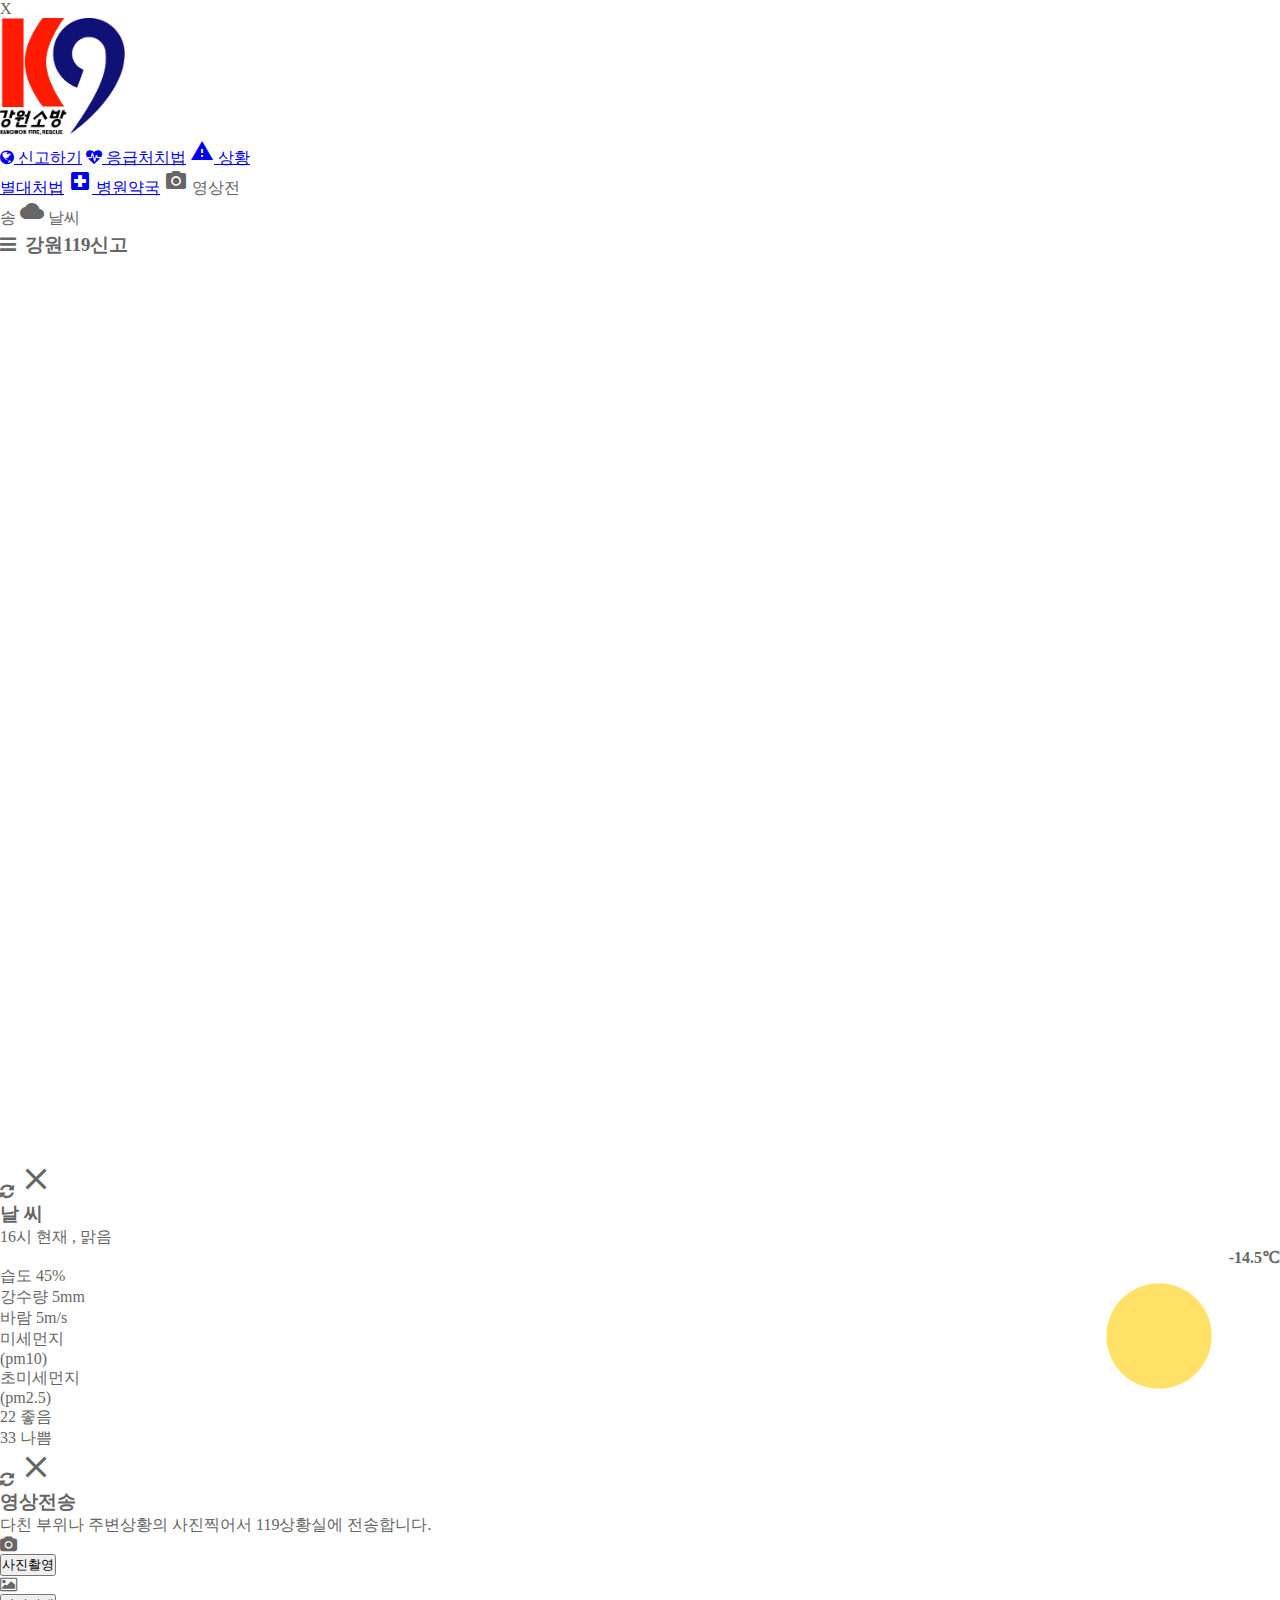
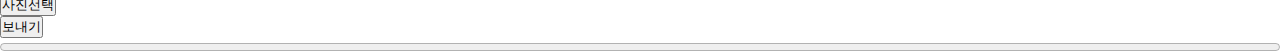
==== index.html @ 8ee9f8db "first commit" ====
<!DOCTYPE html>
<html>
<title id="toptitle">강원119신고앱</title>
<meta name="viewport" charset="utf-8" content="width=device-width, initial-scale=1.0, minimum-scale=1.0, maximum-scale=1.0, user-scalable=no" />
<link rel="stylesheet" href="https://www.w3schools.com/lib/w3.css">
<link rel="stylesheet" href="https://www.w3schools.com/lib/w3-theme-blue-grey.css">
<link rel="stylesheet" href="https://cdnjs.cloudflare.com/ajax/libs/font-awesome/4.7.0/css/font-awesome.min.css">
<link rel="stylesheet" href="https://fonts.googleapis.com/icon?family=Material+Icons">
<script src="cordova.js"></script>
<script src="js/index.js"></script>
<script src="js/getweather.js"></script>
<script src="js/getdust.js"></script>
<style>
*,#maincontainer {
    margin: 0px;
    padding: 0px;
}
html, body { 
height: 100%;
color:#666666;
}
.float_style {
    float: left;
}

#title {
    text-align:center;
    font-size:large;
    color:#00FFFF;
    display:table;  
    height:6%;
    width:100%;
    border:3px;
    background: -webkit-linear-gradient(#852126, #F00); /* For Safari 5.1 to 6.0 */
    background: -o-linear-gradient(#852126, #F00); /* For Opera 11.1 to 12.0 */
    background: -moz-linear-gradient(#852126, #F00); /* For Firefox 3.6 to 15 */
    background: linear-gradient(#852126, #F00); /* Standard syntax (must be last) */
}

#bottom {
    text-align:center;
    font-size:14px;
    color:#00FFFF;
    background-color:
    vertical-align:middle;
    display:table;
    height:5%;
    width:100%;
    border:3px;
    background: -webkit-linear-gradient(#852126, #F00); /* For Safari 5.1 to 6.0 */
    background: -o-linear-gradient(#852126, #F00); /* For Opera 11.1 to 12.0 */
    background: -moz-linear-gradient(#852126, #F00); /* For Firefox 3.6 to 15 */
    background: linear-gradient(#852126, #F00); /* Standard syntax (must be last) */    
}

#iframe_a {
    border:0px;
    padding:0px;
    mergin:0px;
}
</style>

<script>

</script>

<body class="w3-animate-opacity">
<nav class="w3-sidenav w3-card-2 w3-theme w3-collapse w3-animate-left" style="width:250px;" id="mySidenav">
    <div class="w3-container w3-border-bottom w3-theme-d3">
        <span onclick="w3_close('')" class="w3-closenav w3-right w3-xlarge">X</span>
        <br>
        <div class="w3-padding w3-center">
            <img class="w3-round" src="images/119ci.png" alt="avatar" style="width:50%">
        </div>
    </div>
    <a onclick="w3_close(this)" name="신고하기" class="w3-xlarge w3-border-bottom" href="wgps.asp" target="iframe_a"><i class="fa fa-globe"></i> 신고하기</a>
    <a onclick="w3_close(this)" name="응급처치법" class="w3-xlarge w3-border-bottom" href="wgcpr.asp" target="iframe_a"><i class="fa fa fa-heartbeat"></i> 응급처치법</a>
    <a onclick="w3_close(this)" name="상황별대처법" class="w3-xlarge w3-border-bottom" href="wgcase.asp" target="iframe_a"><i class="material-icons">&#xe002;</i> 상황별대처법</a>
    <a onclick="w3_close(this)" name="병원약국검색" class="w3-xlarge w3-border-bottom" href="wghosp.html" target="iframe_a"><i class="material-icons">&#xe548;</i> 병원약국</a>
    <a onclick="w3_close(this) , sendPhoto();" name="영상전송" class="w3-xlarge w3-border-bottom" ><i class="material-icons">&#xe412;</i> 영상전송</a>
    <a onclick="w3_close(this) , getweatherinfo();" name="날씨보기" class="w3-xlarge w3-border-bottom" ><i class="material-icons">&#xe2bd;</i> 날씨</a>
</nav>

<div id="mtitile" class="w3-container w3-theme-d4" >
    <h3 class="w3-text-shadow" style="margin-top:3px;margin-bottom:3px">
    <i class="w3-opennav fa fa-bars" onclick="w3_open();"></i>
    &nbsp;<b>강원<span class="w3-text-red w3-slim">119</span>신고</b><span id="titleadd" style="font-size:20px"></span></h3>
</div>

<div class="w3-container" onclick="w3_close()" id="maincontainer" style="height:100%" > 
    <iframe src="wgps.asp" id="iframe_a" name="iframe_a" border=0px; width=100% height=100%></iframe>
</div>

<script>
function w3_open() {
    document.getElementById("mySidenav").style.display = "block";
}
function w3_close(str) {
    if(str == '') {
        document.getElementById("mySidenav").style.display = "none";
    }
    else {
        document.getElementById("titleadd").innerHTML = "   "+str.name;
        document.getElementById("mySidenav").style.display = "none";
    }
}

function sendPhoto(){ // 영상전송 로직
    document.getElementById('id02').style.display='block';
}

function leadingZeros(n, digits) {
  var zero = '';
  n = n.toString();

  if (n.length < digits) {
    for (i = 0; i < digits - n.length; i++)
      zero += '0';
  }
  return zero + n;
}

function sendOX(){
    if(localStorage.getItem("mykey") == null){
        alert("먼저 신고를 한후 전송해주세요");
        return;
    }
    var isphoto = document.getElementById('smallImage').src;
    if(isphoto == "file:///android_asset/www/index.html") {
        alert("전송할 사진이 없습니다.")
        return;
    }

    if(confirm('전송하시겠습니까?')){
        startUpload();
    }
    else{
        return;
    }
}

function startUpload(){ //사진전송 로직
    var d = new Date();
    var nowTime =
        leadingZeros(d.getFullYear(), 4) + 
        leadingZeros(d.getMonth() + 1, 2) + 
        leadingZeros(d.getDate(), 2) + 
        leadingZeros(d.getHours(), 2) + 
        leadingZeros(d.getMinutes(), 2) + 
        leadingZeros(d.getSeconds(), 2);
    var str = nowTime + '_' + localStorage.getItem("tel_number");
    //var url = "http://119survey.org/119app/w/photoSaveDB.asp?str=20170712";
    var url = "http://119survey.org/119app/w/photoSaveDB.asp";
    var imgg1 = document.getElementById("smallImage").src;
    var imgBlob = new Blob([imgg1], {type:'image/jpeg'});

    formdata = new FormData();
    //formdata.append("file1", fileInput.files[0]);
    formdata.append("file1", imgBlob);
    formdata.append("file2", str);
    formdata.append("file3", localStorage.getItem("mykey")); //신고한 아이디 
    //formdata.append("file4", document.getElementById("messageTxt").value); //전달 메시지
        
    var progressBar = document.getElementById("progressBar");
    var xhr = new XMLHttpRequest();

    xhr.upload.onprogress = function(e) {
        var percentComplete = (e.loaded / e.total) * 100;
        progressBar.value = percentComplete;
    };

    xhr.onload = function() {
        if (xhr.status == 200) {
            alert("전송이 완료되었습니다.");
        } else {
            alert("전송에 실패했습니다.");
        }
    };
    
    xhr.onerror = function() {
        alert("전송실패! 서버에 연결할수 없습니다.");
    };
    
    progressBar.value = 0;
    xhr.open("POST", url, true);
    xhr.send(formdata);   
}

//사진전송 로직
//var pictureSource = navigator.camera.PictureSourceType;

document.addEventListener("deviceready",onDeviceReady,false);

function onDeviceReady() {
    pictureSource = navigator.camera.PictureSourceType;
    //destinationType = navigator.camera.DestinationType;
}

function onPhotoDataSuccess(imageData) {
    var smallImage = document.getElementById('smallImage');
    smallImage.style.display = 'block';
    smallImage.src = "data:image/jpeg;base64," + imageData;
}

//function onPhotoURISuccess(imageURI) {
function onPhotoURISuccess(imageData) {    
    var largeImage = document.getElementById('largeImage');
    largeImage.style.display = 'block';
    largeImage.src = "data:image/jpeg;base64," + imageData;
    //largeImage.src = imageURI;
    //largeImage.filename = imageURI.substr(imageURI.lastIndexOf('/') + 1);
}

//사진촬영
function takePhoto(){
    navigator.camera.getPicture(onPhotoDataSuccess, onFail,
    {quality: 10, destinationType: Camera.DestinationType.DATA_URL,
    sourceType: Camera.PictureSourceType.CAMERA});
}

//앨범 사진선택
function getPhoto(){
    navigator.camera.getPicture(onPhotoDataSuccess, onFail,
    //{ quality: 10, destinationType: Camera.DestinationType.FILE_URI,
    {quality: 10, destinationType: Camera.DestinationType.DATA_URL,
    sourceType: Camera.PictureSourceType.PHOTOLIBRARY });
}

function onFail(message) {
  //alert('Failed because: ' + message);
}

function delContents() {
    document.getElementById('smallImage').src = "";
    document.getElementById('messageTxt').value = "";
    document.getElementById('progressBar').value = "0";
}

</script>
<div id="id01" class="w3-modal">
    <div class="w3-modal-content w3-card-4">
        <header class="w3-display-container w3-teal w3-center">
            <i onclick="initweather();initdust();" class="fa fa-refresh w3-display-left w3-xlarge w3-padding-medium"></i>
            <i class="material-icons w3-xxlarge w3-display-right w3-padding-small" style="font-size:36px" onclick = "document.getElementById('id01').style.display='none'" >close</i>

            <h3>날 씨</h3>
        </header>

        <div id="timeNow" class="w3-center w3-large" style="padding-top: 0px">16시 현재 ,  맑음</div>

        <div class="w3-cell-row">
            <div class="w3-container w3-cell" style="padding-left: 0px">
                <div class="w3-xlarge " style="float:right"><b id="temp">-14.5℃</b></div><br>
                <img id="skypic" class="" style="float:right" src="images/c3/clear.png" width="140px"/>
            </div>
            <div class="w3-container w3-cell w3-samll" style="padding-left: 0px">
                <div id="humiduty" class="">습도 45%</div>
                <div id="rain" class="">강수량 5mm</div>
                <div id="wind" class="">바람 5m/s</div>

                <div class="w3-cell-row w3-small" style="padding-left: 0px">
                    <div class="w3-container w3-cell " style="padding-left: 0">미세먼지<br>(pm10)</div>
                    <div class="w3-container w3-cell ">초미세먼지<br>(pm2.5)</div>
                </div>
                <div class="w3-cell-row w3-small">
                    <div id="pm10" class="w3-container w3-round w3-cell w3-black w3-center">22 좋음</div>
                    <div id="pm25" class="w3-container w3-round w3-cell w3-blue w3-center">33 나쁨</div>
                </div>
          </div>
        </div>

        <footer class="w3-container w3-blue-grey ">
            <div id="link" class="w3-panel w3-medium" style="padding-left: 0px">
                <a id="dust" href="http://119survey.org/119app/w/wgcase/case11.asp" style="display:none"><i class="fa fa-question-circle w3-large" ></i>&nbsp;미세먼지수치가 높습니다. 미세먼지란?</a>
                <a id="frostbite" href="http://119survey.org/119app/w/wgcase/case05.asp" style="display:none"><i class="fa fa-question-circle w3-large" ></i>&nbsp;겨울입니다. 동상, 저체온증 조심하세요</a>
                <a id="humi" href="http://119survey.org/119app/w/wgcase/case14.asp" style="display: none"><i class="fa fa-question-circle w3-large" ></i>&nbsp;습도가 낮습니다. 산불을 조심하세요</a>
                <a id="hotemper" href="http://119survey.org/119app/w/wgcase/case07.asp" style="display: none"><i class="fa fa-question-circle w3-large" ></i>&nbsp;기온과 습도가 높습니다. 폭염조심</a>
                <a id="bigwind" href="http://119survey.org/119app/w/wgcase/case03.asp" style="display: none"><i class="fa fa-question-circle w3-large" ></i>&nbsp;강풍이 불고 있습니다. 강풍이 불때는?</a>
            </div>
        </footer>
    </div>
</div>


<div id="id02" class="w3-modal">
    <div class="w3-modal-content w3-card-4">
        <header class="w3-display-container w3-blue w3-center">
            <i onclick="delContents();" class="fa fa-refresh w3-display-left w3-xlarge w3-padding-medium"></i>
            <i class="material-icons w3-xxlarge w3-display-right w3-padding-small" style="font-size:36px" onclick = "document.getElementById('id02').style.display='none'" >close</i>
            <h3>영상전송</h3>
        </header>
        <div class="w3-container">
            <div class="w3-row w3-panel">다친 부위나 주변상황의 사진찍어서 119상황실에 전송합니다.</div>
            <div class="w3-row w3-section w3-text-blue">
                <div class="w3-col" style="width:50px"><i class="w3-xxlarge fa fa-camera"></i></div>
                <div class="w3-col" style="width:30%"><button class="w3-button w3-border w3-blue" onclick="takePhoto();">사진촬영</button></div>
            </div>
            <div class="w3-row w3-section w3-text-blue">
                <div class="w3-col" style="width:50px"><i class="w3-xxlarge fa fa-photo"></i></div>
                <div class="w3-rest">
                    <button class="w3-button w3-border w3-blue" onclick="getPhoto(pictureSource.SAVEDPHOTOALBUM);">사진선택</button>
                </div>
            </div>

            <div class="w3-row w3-section w3-text-blue" style="display:none">
                <div class="w3-col" style="width:50px"><i class="w3-xxlarge fa fa-pencil"></i></div>
                <div class="w3-rest">
                    <input class="w3-input w3-border" id="messageTxt" type="text" placeholder="전달 메시지 입력">
                </div>
            </div>
            <img style="display:none;width:60%;height:40%;" id="smallImage" src=""/>

            <button class="w3-button w3-round w3-block w3-section w3-blue w3-ripple w3-padding w3-large" onclick="sendOX();">보내기</button>
            <progress id="progressBar" style="width: 100%" max="100" value="0"/>
        </div>

        <footer class="w3-container w3-blue-grey">
            <div id="link" class="w3-panel w3-medium" style="padding-left: 0px">
            </div>
        </footer>
    </div>
</div>

<script> 
// 초기 날씨정보 수집
function getweatherinfo(){
    document.getElementById('id01').style.display='block';
    initdust();
    initweather();
}
document.getElementById('id01').style.display='block';
initdust();
initweather();

// 상황별 메뉴얼 표출 로직 
var date = new Date(); // 계절변수 및 메뉴얼 표출
var month = date.getMonth() + 1;
if(12==month || 2==month || 1==month){  //겨율이면 동상관련 자료표출
    document.getElementById('frostbite').style.display='block'; 
}

</script>


</body>
</html>
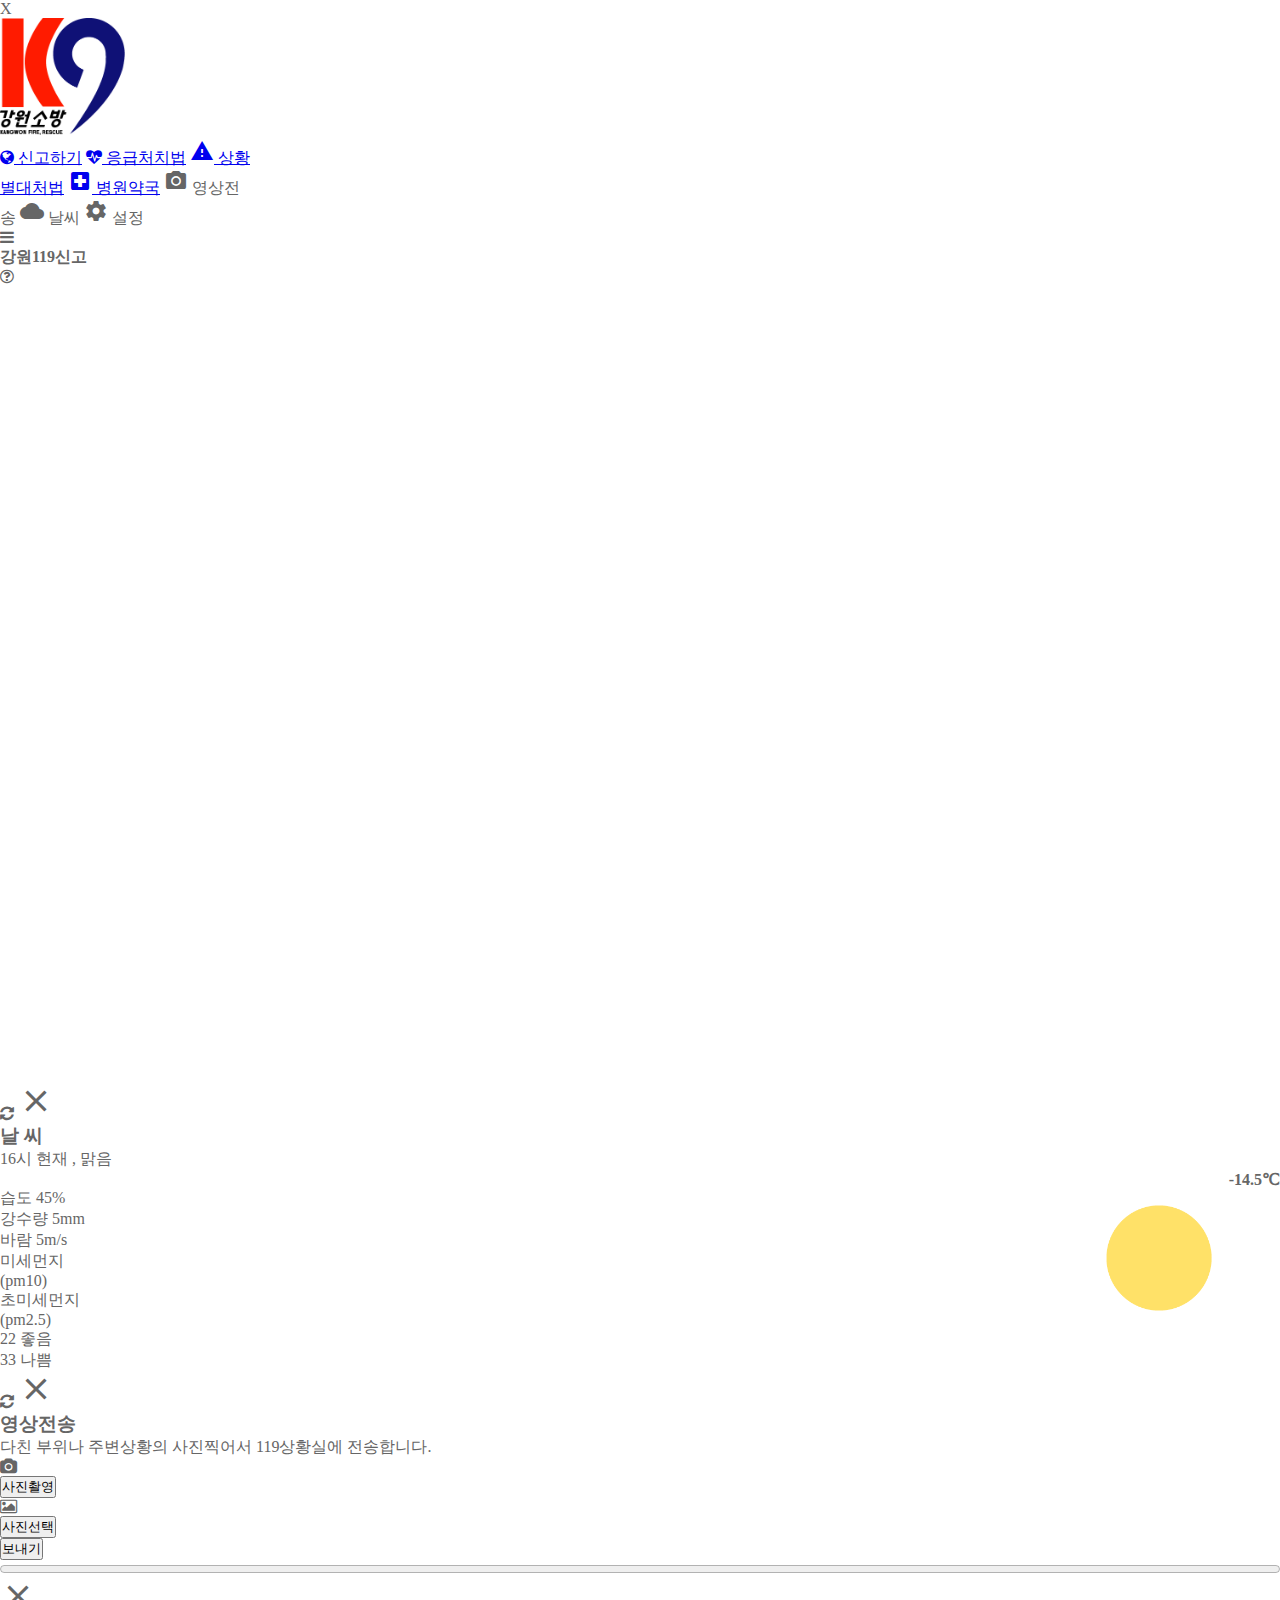
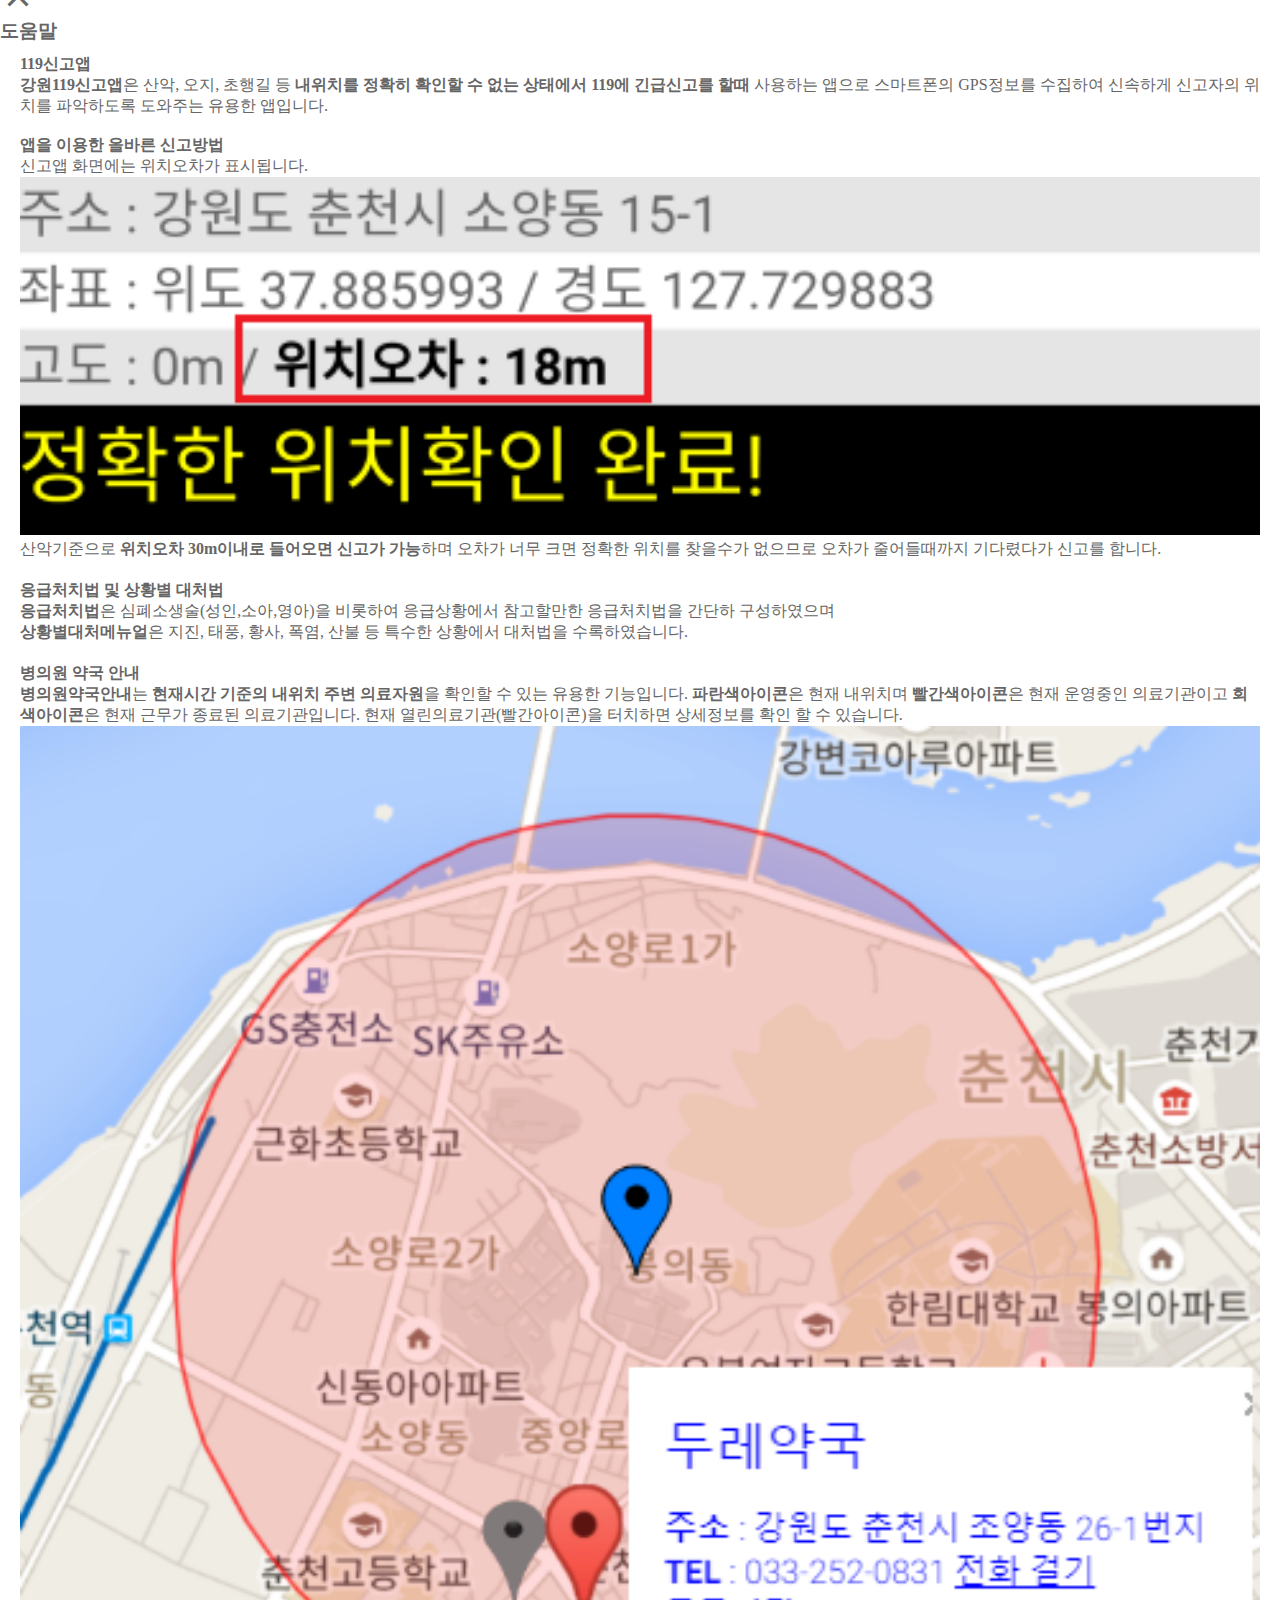
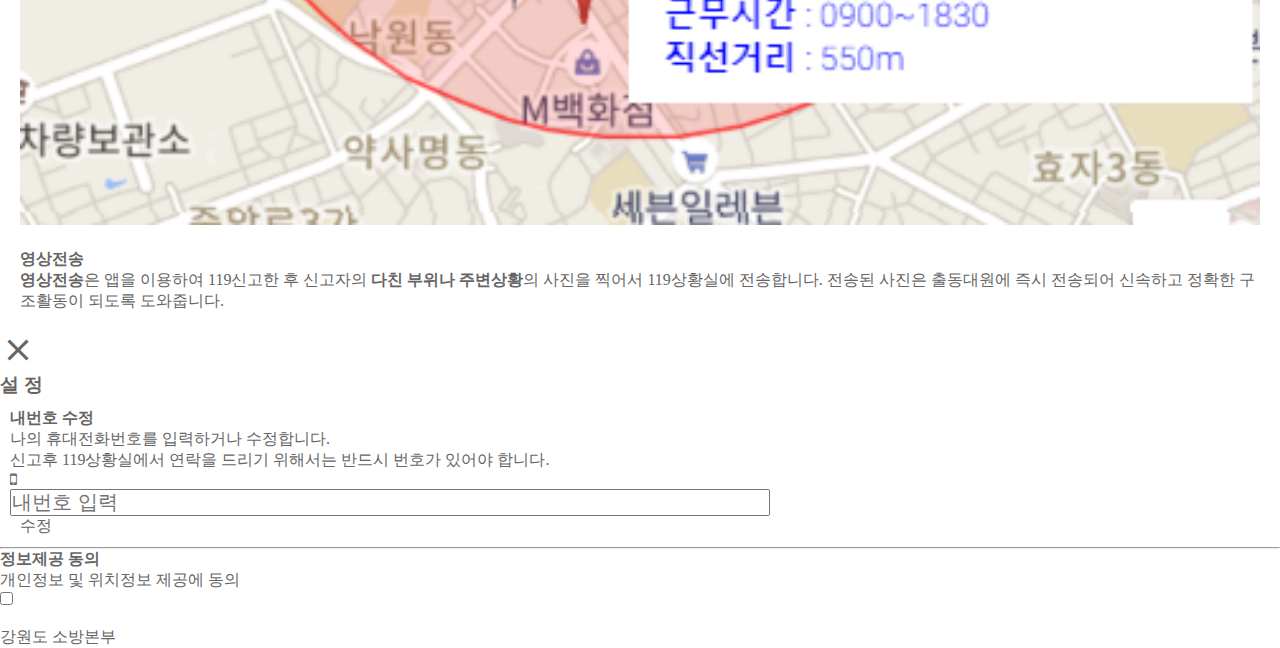
==== commit eb8005af: "second commit" ====
--- a/index.html
+++ b/index.html
@@ -23,18 +23,8 @@
     float: left;
 }
 
-#title {
-    text-align:center;
-    font-size:large;
-    color:#00FFFF;
-    display:table;  
-    height:6%;
-    width:100%;
-    border:3px;
-    background: -webkit-linear-gradient(#852126, #F00); /* For Safari 5.1 to 6.0 */
-    background: -o-linear-gradient(#852126, #F00); /* For Opera 11.1 to 12.0 */
-    background: -moz-linear-gradient(#852126, #F00); /* For Firefox 3.6 to 15 */
-    background: linear-gradient(#852126, #F00); /* Standard syntax (must be last) */
+#mtitle{
+    height: 20%;
 }
 
 #bottom {
@@ -61,7 +51,7 @@
 </style>
 
 <script>
-
+var cbx;
 </script>
 
 <body class="w3-animate-opacity">
@@ -79,19 +69,25 @@
     <a onclick="w3_close(this)" name="병원약국검색" class="w3-xlarge w3-border-bottom" href="wghosp.html" target="iframe_a"><i class="material-icons">&#xe548;</i> 병원약국</a>
     <a onclick="w3_close(this) , sendPhoto();" name="영상전송" class="w3-xlarge w3-border-bottom" ><i class="material-icons">&#xe412;</i> 영상전송</a>
     <a onclick="w3_close(this) , getweatherinfo();" name="날씨보기" class="w3-xlarge w3-border-bottom" ><i class="material-icons">&#xe2bd;</i> 날씨</a>
+    <a onclick="w3_close(this) , getSetting();infoChecked();" name="번호수정" class="w3-xlarge w3-border-bottom" ><i class="material-icons">&#xe8b8;</i> 설정</a>
 </nav>
 
-<div id="mtitile" class="w3-container w3-theme-d4" >
-    <h3 class="w3-text-shadow" style="margin-top:3px;margin-bottom:3px">
-    <i class="w3-opennav fa fa-bars" onclick="w3_open();"></i>
-    &nbsp;<b>강원<span class="w3-text-red w3-slim">119</span>신고</b><span id="titleadd" style="font-size:20px"></span></h3>
+<div id="mtitile" class="w3-bar w3-theme-d4">
+    <i class="fa fa-bars w3-bar-item w3-xxlarge" onclick="w3_open();"></i>
+    <p class="w3-bar-item w3-xlarge" style="padding-left: 0px;padding-right: 0px" ><b>강원<span class="w3-text-red w3-slim">119</span>신고</b></p>
+    <span id="titleadd" class="w3-bar-item w3-large w3-text-yellow" style="padding-left:0px;padding-right:0px;margin-top: 5px"></span>
+    <i class=" w3-xxlarge w3-bar-item fa fa-question-circle-o w3-right" style="padding-left:0px;padding-right:10px" onclick="viewhelp()"></i>
 </div>
 
-<div class="w3-container" onclick="w3_close()" id="maincontainer" style="height:100%" > 
+<div class="w3-container" onclick="w3_close()" id="maincontainer" style="height:88.6%" > 
     <iframe src="wgps.asp" id="iframe_a" name="iframe_a" border=0px; width=100% height=100%></iframe>
 </div>
 
 <script>
+function viewhelp() {
+    document.getElementById("id03").style.display = "block";
+
+}
 function w3_open() {
     document.getElementById("mySidenav").style.display = "block";
 }
@@ -107,6 +103,10 @@
 
 function sendPhoto(){ // 영상전송 로직
     document.getElementById('id02').style.display='block';
+}
+
+function myNumber(){ 
+    document.getElementById('id04').style.display='block';
 }
 
 function leadingZeros(n, digits) {
@@ -274,14 +274,14 @@
                 <a id="dust" href="http://119survey.org/119app/w/wgcase/case11.asp" style="display:none"><i class="fa fa-question-circle w3-large" ></i>&nbsp;미세먼지수치가 높습니다. 미세먼지란?</a>
                 <a id="frostbite" href="http://119survey.org/119app/w/wgcase/case05.asp" style="display:none"><i class="fa fa-question-circle w3-large" ></i>&nbsp;겨울입니다. 동상, 저체온증 조심하세요</a>
                 <a id="humi" href="http://119survey.org/119app/w/wgcase/case14.asp" style="display: none"><i class="fa fa-question-circle w3-large" ></i>&nbsp;습도가 낮습니다. 산불을 조심하세요</a>
-                <a id="hotemper" href="http://119survey.org/119app/w/wgcase/case07.asp" style="display: none"><i class="fa fa-question-circle w3-large" ></i>&nbsp;기온과 습도가 높습니다. 폭염조심</a>
+                <a id="hotemper" href="http://119survey.org/119app/w/wgcase/case07.asp" style="display: none"><i class="fa fa-question-circle w3-large" ></i>&nbsp;기온이 높습니다. 폭염조심</a>
                 <a id="bigwind" href="http://119survey.org/119app/w/wgcase/case03.asp" style="display: none"><i class="fa fa-question-circle w3-large" ></i>&nbsp;강풍이 불고 있습니다. 강풍이 불때는?</a>
             </div>
         </footer>
     </div>
 </div>
 
-
+<!-- 영상전송 모달 -->
 <div id="id02" class="w3-modal">
     <div class="w3-modal-content w3-card-4">
         <header class="w3-display-container w3-blue w3-center">
@@ -319,15 +319,118 @@
             </div>
         </footer>
     </div>
-</div>
+</div><!--모달 종료-->
+
+<!-- 도움말 모달 시작 -->
+<div id="id03" class="w3-modal">
+    <div class="w3-modal-content w3-card-4">
+        <header class="w3-display-container w3-blue w3-center">
+            <i class="material-icons w3-xxlarge w3-display-right w3-padding-small" style="font-size:36px" onclick = "document.getElementById('id03').style.display='none'" >close</i>
+            <h3>도움말</h3>
+        </header>
+
+        <div class="w3-container" style="padding:10px;padding-top: 0px">
+            <div class="w3-panel w3-pale-blue w3-leftbar w3-border-blue" style="padding: 10px">
+                <p class="w3-large w3-center w3-pale-red w3-border"><b>119신고앱</b></p>
+                <p><b class="w3-text-red">강원119신고앱</b>은 산악, 오지, 초행길 등 <b>내위치를 정확히 확인할 수 없는 상태에서 119에 긴급신고를 할때</b> 사용하는 앱으로 스마트폰의 GPS정보를 수집하여 신속하게 신고자의 위치를 파악하도록 도와주는 유용한 앱입니다.</p><br>
+                <p class="w3-text-green"><b>앱을 이용한 올바른 신고방법</b></p>
+                <p>신고앱 화면에는 위치오차가 표시됩니다. 
+                <img src="images/error.png" width="100%" height="auto">
+                산악기준으로 <b>위치오차 30m이내로 들어오면 신고가 가능</b>하며 오차가 너무 크면 정확한 위치를 찾을수가 없으므로 오차가 줄어들때까지 기다렸다가 신고를 합니다.</p>
+            </div>
+
+            <div class="w3-panel w3-pale-red w3-leftbar w3-border-red" style="padding: 10px">
+                <p class="w3-large w3-center w3-light-blue w3-border"><b>응급처치법 및 상황별 대처법</b></p>
+                <p><b>응급처치법</b>은 심폐소생술(성인,소아,영아)을 비롯하여 응급상황에서 참고할만한 응급처치법을 간단하 구성하였으며</p>
+                <p><b>상황별대처메뉴얼</b>은 지진, 태풍, 황사, 폭염, 산불 등 특수한 상황에서 대처법을 수록하였습니다.</p>
+            </div>
+
+            <div class="w3-panel w3-pale-yellow w3-leftbar w3-border-yellow" style="padding: 10px">
+                <p class="w3-large w3-center w3-light-blue w3-border"><b>병의원 약국 안내</b></p>
+                <p><b>병의원약국안내</b>는 <b>현재시간 기준의 내위치 주변 의료자원</b>을 확인할 수 있는 유용한 기능입니다. <b class="w3-blue">파란색아이콘</b>은 현재 내위치며 <b class="w3-red">빨간색아이콘</b>은
+                 현재 운영중인 의료기관이고 <b class="w3-grey">회색아이콘</b>은 현재 근무가 종료된 의료기관입니다. 현재 열린의료기관(빨간아이콘)을 터치하면 상세정보를 확인 할 수 있습니다.</p>
+                 <img src="images/medinfo.png" width="100%" height="auto">
+            </div>
+
+            <div class="w3-panel w3-pale-green w3-leftbar w3-border-green" style="padding: 10px">
+                <p class="w3-large w3-center w3-light-blue w3-border"><b>영상전송</b></p>
+                <p><b>영상전송</b>은 앱을 이용하여 119신고한 후 신고자의 <b>다친 부위나 주변상황</b>의 사진을 찍어서 119상황실에 전송합니다.
+                 전송된 사진은 출동대원에 즉시 전송되어 신속하고 정확한 구조활동이 되도록 도와줍니다.</p>
+            </div>
+
+        </div>
+
+        <footer class="w3-container w3-blue-grey">
+            <div id="link" class="w3-panel w3-medium" style="padding-left: 0px">
+            </div>
+        </footer>
+    </div>
+</div><!--모달 종료-->
+
+<!-- 설정 모달 실행 -->
+<div id="id04" class="w3-modal">
+    <div class="w3-modal-content w3-card-4">
+        <header class="w3-display-container w3-theme-d1 w3-center">
+            <i class="material-icons w3-xxlarge w3-display-right w3-padding-small" style="font-size:36px" onclick = "document.getElementById('id04').style.display='none'" >close</i>
+            <h3 class="w3-margin-top">설 정</h3>
+        </header>
+        <div class="w3-container" style="padding: 10px">
+            <h4 class="w3-center" style="margin-top: 0px"><span class="w3-tag w3-blue w3-round">내번호 수정</span></h4>
+            <p>나의 휴대전화번호를 입력하거나 수정합니다. <br>신고후 119상황실에서 연락을 드리기 위해서는 반드시 번호가 있어야 합니다.</p>
+            <div class="w3-text-blue w3-bar" >
+                <div class="w3-bar-item"><i class="w3-xxxlarge fa fa-mobile-phone" style="margin-top: -10px"></i></div>
+                <input class="w3-input  w3-border w3-bar-item" id="myphoneNumber" type="text" style="width: 60%;font-size: 20px" placeholder="내번호 입력">
+                <div class="w3-bar-item w3-round w3-blue" style="margin-left: 10px" onclick="setNumber();">수정</div>
+            </div>
+        </div>
+        <hr class="w3-blue">
+        <div class="w3-container">
+            <h4 class="w3-center" style="margin-top: 0px"><span class="w3-tag w3-green w3-round">정보제공 동의</span></h4>
+            <div class="w3-bar">
+                <p class="w3-bar-item">개인정보 및 위치정보 제공에 동의</p>
+                <input id="infoCheck" onclick="infoChecked()" class="w3-bar-item w3-check w3-green" type="checkbox">
+            </div>
+        </div>
+        <br>
+        <footer class="w3-container w3-theme-d1">
+            <div id="link" class="w3-panel w3-medium" style="padding-left: 0px">
+            </div>
+        </footer>
+    </div>
+</div><!--모달 종료-->
+
+<footer class="w3-container w3-bottom w3-theme-d4 w3-margin-top w3-center">
+    강원도  소방본부
+</footer>
 
 <script> 
+//정보제공 체크박스 
+function infoChecked(){
+    cbx = document.getElementById('infoCheck').checked;
+    //alert(cbx)
+    localStorage.setItem("infoCheck",cbx);
+}
+
+function getSetting(){
+    document.getElementById('id04').style.display='block';
+    var nownum = localStorage.getItem("tel_number");
+    document.getElementById('myphoneNumber').value = nownum
+}
+
+function setNumber(){
+    var newnum = document.getElementById('myphoneNumber').value;
+    localStorage.setItem("tel_number",newnum );
+    alert("수정하였습니다.");
+}
+
 // 초기 날씨정보 수집
 function getweatherinfo(){
     document.getElementById('id01').style.display='block';
     initdust();
     initweather();
 }
+
+//초기 화면 표출 모달//////////////////////////////////////////////////////////////////////////////////////
 document.getElementById('id01').style.display='block';
 initdust();
 initweather();
@@ -339,6 +442,16 @@
     document.getElementById('frostbite').style.display='block'; 
 }
 
+//정보제공 체크박스 세팅
+cbx = localStorage.getItem("infoCheck")
+//alert('first ' + cvalue)
+if(cbx == 'true'){
+    //alert("true")
+    document.getElementById('infoCheck').checked = true;
+}
+else{
+    document.getElementById('infoCheck').checked = false;   
+}
 </script>
 
 
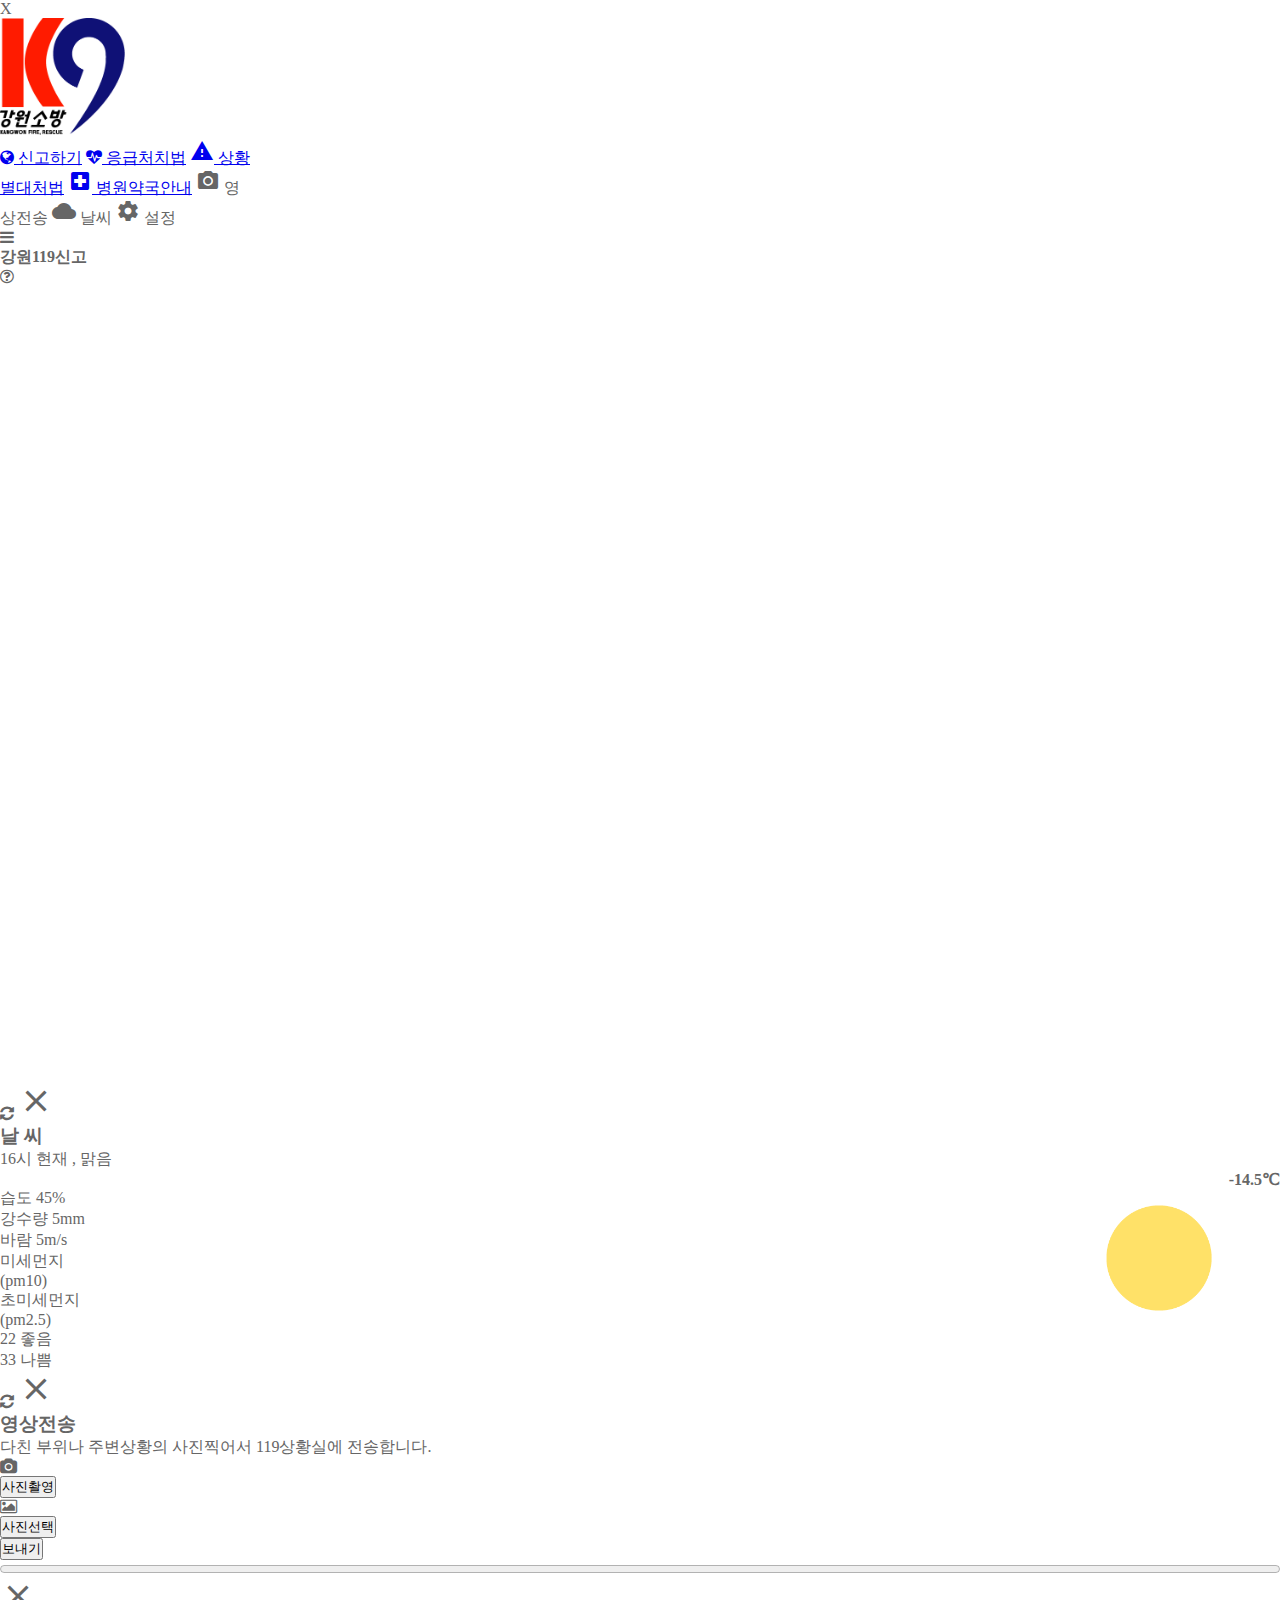
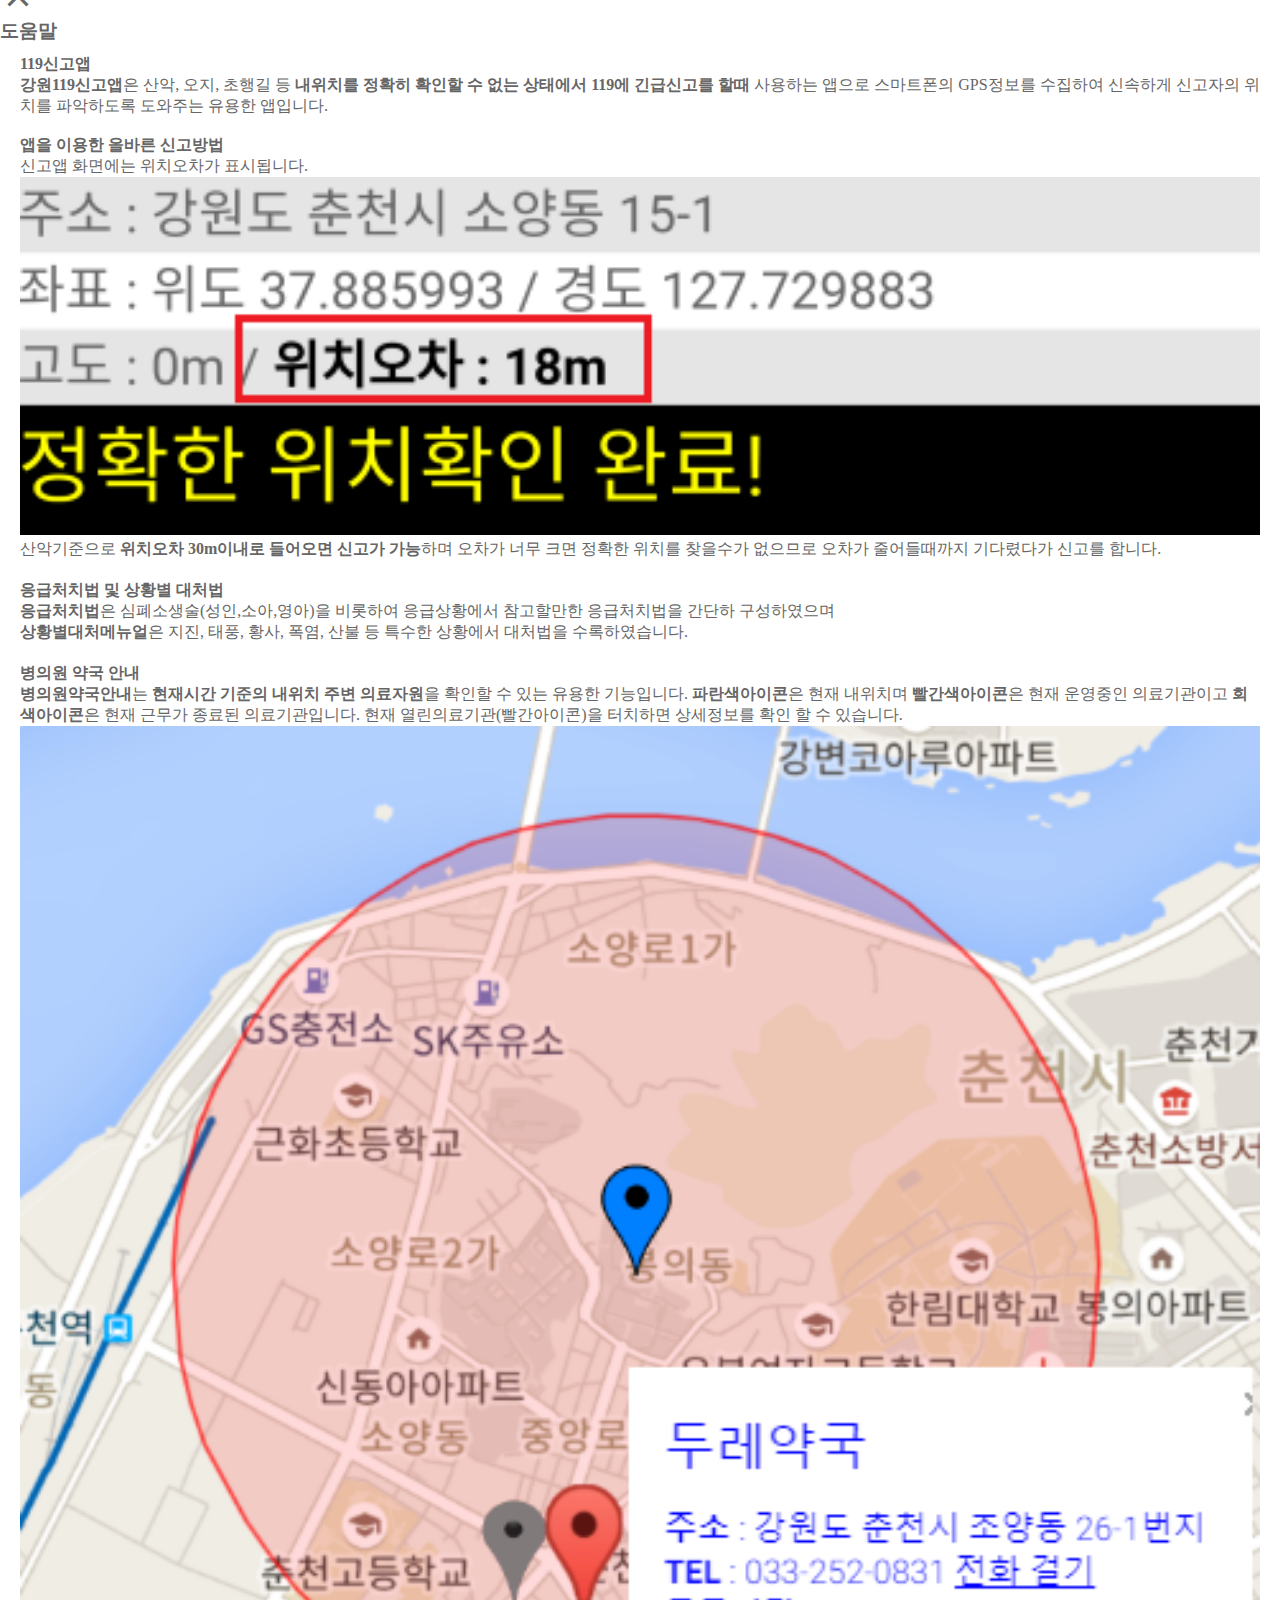
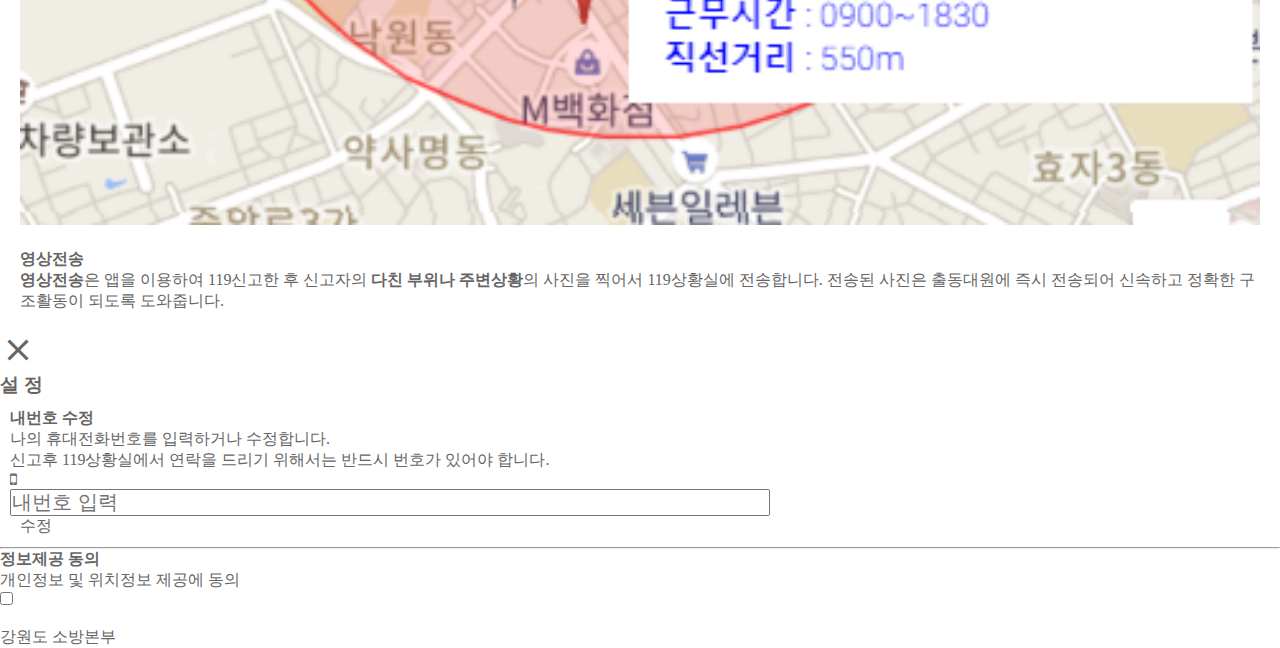
==== commit 9c81432e: "20170828" ====
--- a/index.html
+++ b/index.html
@@ -66,7 +66,7 @@
     <a onclick="w3_close(this)" name="신고하기" class="w3-xlarge w3-border-bottom" href="wgps.asp" target="iframe_a"><i class="fa fa-globe"></i> 신고하기</a>
     <a onclick="w3_close(this)" name="응급처치법" class="w3-xlarge w3-border-bottom" href="wgcpr.asp" target="iframe_a"><i class="fa fa fa-heartbeat"></i> 응급처치법</a>
     <a onclick="w3_close(this)" name="상황별대처법" class="w3-xlarge w3-border-bottom" href="wgcase.asp" target="iframe_a"><i class="material-icons">&#xe002;</i> 상황별대처법</a>
-    <a onclick="w3_close(this)" name="병원약국검색" class="w3-xlarge w3-border-bottom" href="wghosp.html" target="iframe_a"><i class="material-icons">&#xe548;</i> 병원약국</a>
+    <a onclick="w3_close(this)" name="병원약국검색" class="w3-xlarge w3-border-bottom" href="wghosp.html" target="iframe_a"><i class="material-icons">&#xe548;</i> 병원약국안내</a>
     <a onclick="w3_close(this) , sendPhoto();" name="영상전송" class="w3-xlarge w3-border-bottom" ><i class="material-icons">&#xe412;</i> 영상전송</a>
     <a onclick="w3_close(this) , getweatherinfo();" name="날씨보기" class="w3-xlarge w3-border-bottom" ><i class="material-icons">&#xe2bd;</i> 날씨</a>
     <a onclick="w3_close(this) , getSetting();infoChecked();" name="번호수정" class="w3-xlarge w3-border-bottom" ><i class="material-icons">&#xe8b8;</i> 설정</a>
@@ -431,7 +431,7 @@
 }
 
 //초기 화면 표출 모달//////////////////////////////////////////////////////////////////////////////////////
-document.getElementById('id01').style.display='block';
+//document.getElementById('id01').style.display='block';
 initdust();
 initweather();
 
